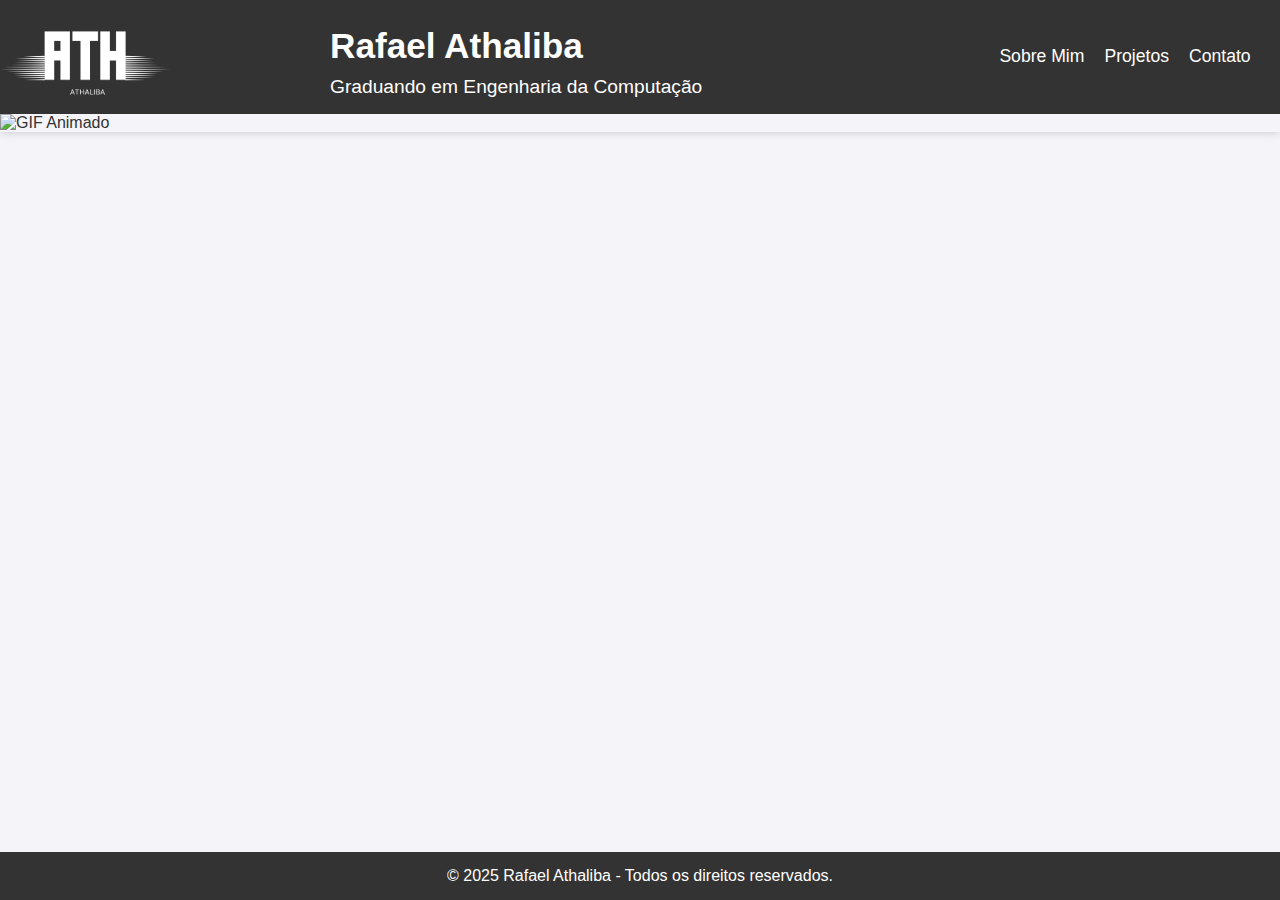
==== index.html @ 6a87a9e5 "port" ====
<!DOCTYPE html>
<html lang="pt-br">
<head>
    <meta charset="UTF-8">
    <meta name="viewport" content="width=device-width, initial-scale=1.0">
    <title>Meu Portfólio</title>
    <link rel="stylesheet" href="styles.css">
    <link rel="stylesheet" href="stylesresp.css">
    
</head>
<body>
    <!-- Header -->
    <header>
        <div class="container">
            <div class="logo">
                <img src="assets/athaliba.png" alt="Logo Athaliba" class="logo-img">
            </div>
            <div class="texto">
                <h1>Rafael Athaliba</h1>
                <p>Graduando em Engenharia da Computação</p>
            </div>
            <nav>
                <ul>
                    <li><a href="Sobremim.html">Sobre Mim</a></li>
                    <li><a href="Projetos.html">Projetos</a></li>
                    <li><a href="Contato.html">Contato</a></li>
                </ul>
            </nav>
        </div>
    </header>

    <!-- GIF Central -->
    <section class="gif-container">
        <img src="assets/lobby.gif" alt="GIF Animado">
    </section>

    <!-- Footer -->
    <footer>
        <p>&copy; 2025 Rafael Athaliba - Todos os direitos reservados.</p>
    </footer>
</body>
</html>
---- styles.css ----
/* Reset básico */
* {
    margin: 0; /* Remove margens padrão de todos os elementos */
    padding: 0; /* Remove preenchimentos padrão de todos os elementos */
    box-sizing: border-box; /* Faz com que o padding e a borda sejam incluídos no tamanho total do elemento */
}

/* Estilo geral do corpo da página */
body {
    font-family: Arial, sans-serif; /* Define a fonte padrão */
    background-color: #f4f4f9; /* Cor de fundo do corpo da página */
    color: #333; /* Cor do texto padrão */
    display: flex; /* Usa flexbox para organizar o layout */
    flex-direction: column; /* Organiza os elementos em coluna */
    min-height: 100vh; /* Garante que o body tenha no mínimo a altura da tela */
}

/* Estilo do cabeçalho */
header {
    background-color: #333; /* Cor de fundo do cabeçalho */
    color: white; /* Cor do texto no cabeçalho */
    padding: 7px 0; /* Espaçamento interno no topo e na base do cabeçalho */
    text-align: center; /* Centraliza o texto no cabeçalho */
    position: relative; /* Define o posicionamento como relativo */
    min-height: 100px; /* Altura mínima do cabeçalho */
}

/* Container que organiza o nome, logo e profissão */
.container {
    display: flex; /* Usa flexbox para organizar os elementos */
    flex-direction: column; /* Organiza os elementos em coluna */
    align-items: center; /* Centraliza os elementos horizontalmente */
    justify-content: center; /* Centraliza os elementos verticalmente */
    text-align: center; /* Centraliza o texto */
    gap: 20px; /* Espaçamento entre os elementos */
}

/* Estilo da logo */
.logo-img {
    width: 170px; /* Largura da logo */
    height: auto; /* Altura ajustada automaticamente para manter a proporção */
}

/* Estilo do nome e profissão */
.texto h1 {
    font-size: 2.2em; /* Tamanho da fonte do nome */
    margin: 10px 0; /* Margem superior e inferior */
}

.texto p {
    font-size: 1.2em; /* Tamanho da fonte da profissão */
}

/* Estilo do menu de navegação */
nav ul {
    list-style: none; /* Remove os marcadores de lista */
    display: flex; /* Usa flexbox para organizar os itens do menu */
    gap: 20px; /* Espaçamento entre os itens do menu */
    justify-content: center; /* Centraliza os itens do menu */
    padding: 10px 0; /* Espaçamento interno no topo e na base do menu */
}

nav ul li {
    display: inline-block; /* Exibe os itens do menu em linha */
}

nav ul li a {
    color: white; /* Cor do texto dos links */
    text-decoration: none; /* Remove o sublinhado dos links */
    font-size: 1.1em; /* Tamanho da fonte dos links */
}

nav ul li a:hover {
    border-bottom: 2px solid #ff6347; /* Adiciona uma borda inferior ao passar o mouse */
}

/* Estilo da área do GIF */
.gif-container {
    display: flex; /* Usa flexbox para centralizar o GIF */
    justify-content: center; /* Centraliza horizontalmente */
    align-items: center; /* Centraliza verticalmente */
    padding: 0px 0; /* Espaçamento interno (não há espaçamento neste caso) */
}

.gif-container img {
    width: 100%; /* Largura do GIF ajustada ao contêiner */
    max-width: auto; /* Largura máxima automática (pode ser ajustada para um valor fixo) */
    height: auto; /* Altura fixa do GIF */
    border-radius: 0px; /* Remove bordas arredondadas */
    box-shadow: 0px 0px 10px rgba(0, 0, 0, 0.2); /* Adiciona uma sombra ao redor do GIF */
}

/* Estilo do rodapé */
footer {
    background-color: #333; /* Cor de fundo do rodapé */
    color: white; /* Cor do texto no rodapé */
    text-align: center; /* Centraliza o texto no rodapé */
    padding: 15px 0; /* Espaçamento interno no topo e na base do rodapé */
    font-size: 1em; /* Tamanho da fonte no rodapé */
    margin-top: auto; /* Faz o footer "grudar" no fundo da página */
}
---- stylesresp.css ----
/* Estilo responsivo para telas maiores */
@media screen and (min-width: 768px) {
    .container {
        flex-direction: row;
        justify-content: space-between;
        text-align: left;
    }

    .logo {
        flex: 1;
    }

    .texto {
        flex: 2;
        text-align: left;
    }

    nav {
        flex: 1;
        text-align: right;
    }

    .gif-container {
        padding: 0px 0;
    }
}
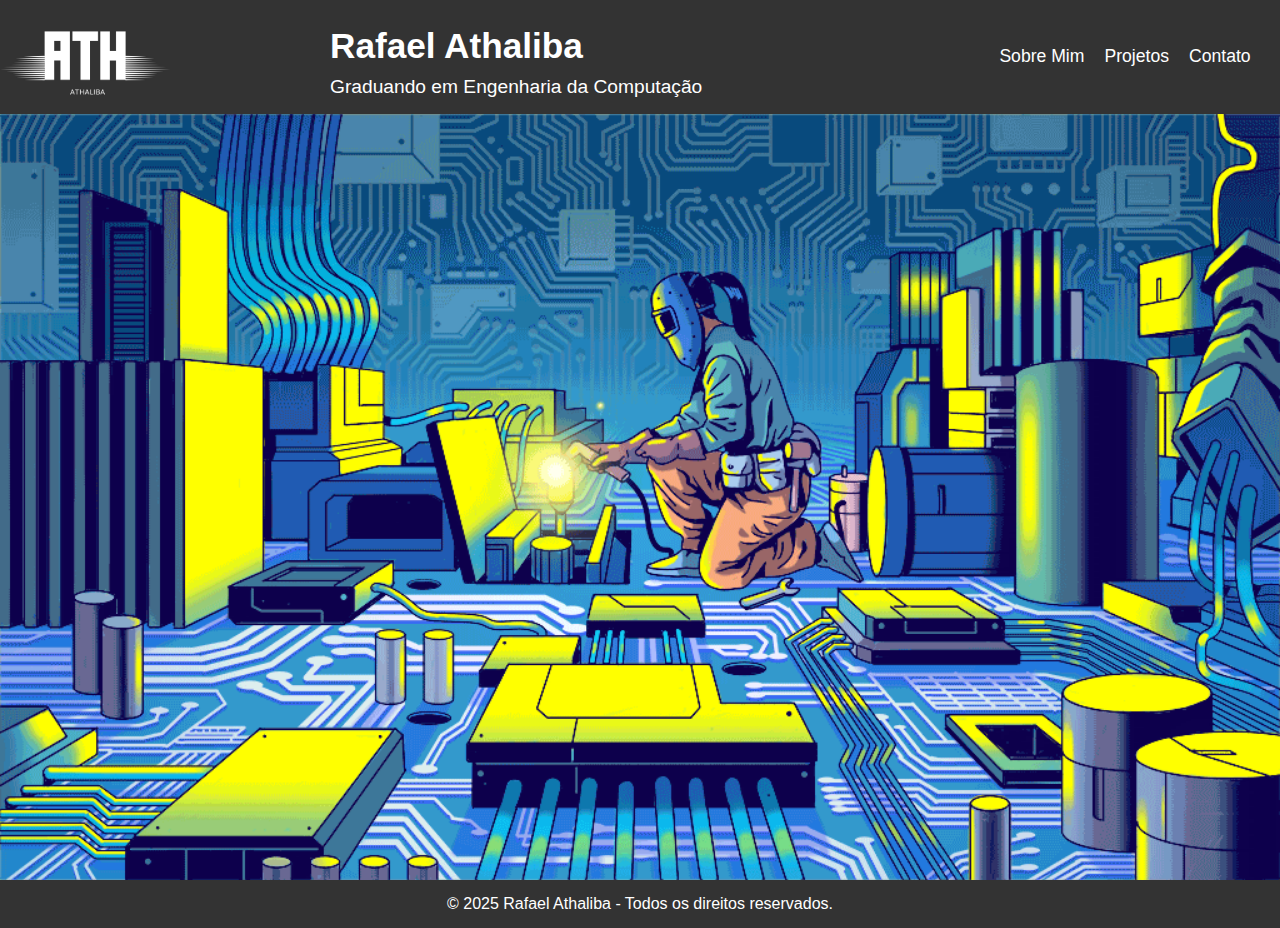
==== commit 4a247e1f: "corrigindo" ====
--- a/index.html
+++ b/index.html
@@ -6,6 +6,8 @@
     <title>Meu Portfólio</title>
     <link rel="stylesheet" href="styles.css">
     <link rel="stylesheet" href="stylesresp.css">
+    <link rel="shortcut icon" href="./assets/favicon.ico" type="image/x-icon">
+
     
 </head>
 <body>
@@ -31,7 +33,7 @@
 
     <!-- GIF Central -->
     <section class="gif-container">
-        <img src="assets/lobby.gif" alt="GIF Animado">
+        <img src="assets/LOBBY.gif" alt="GIF Animado">
     </section>
 
     <!-- Footer -->
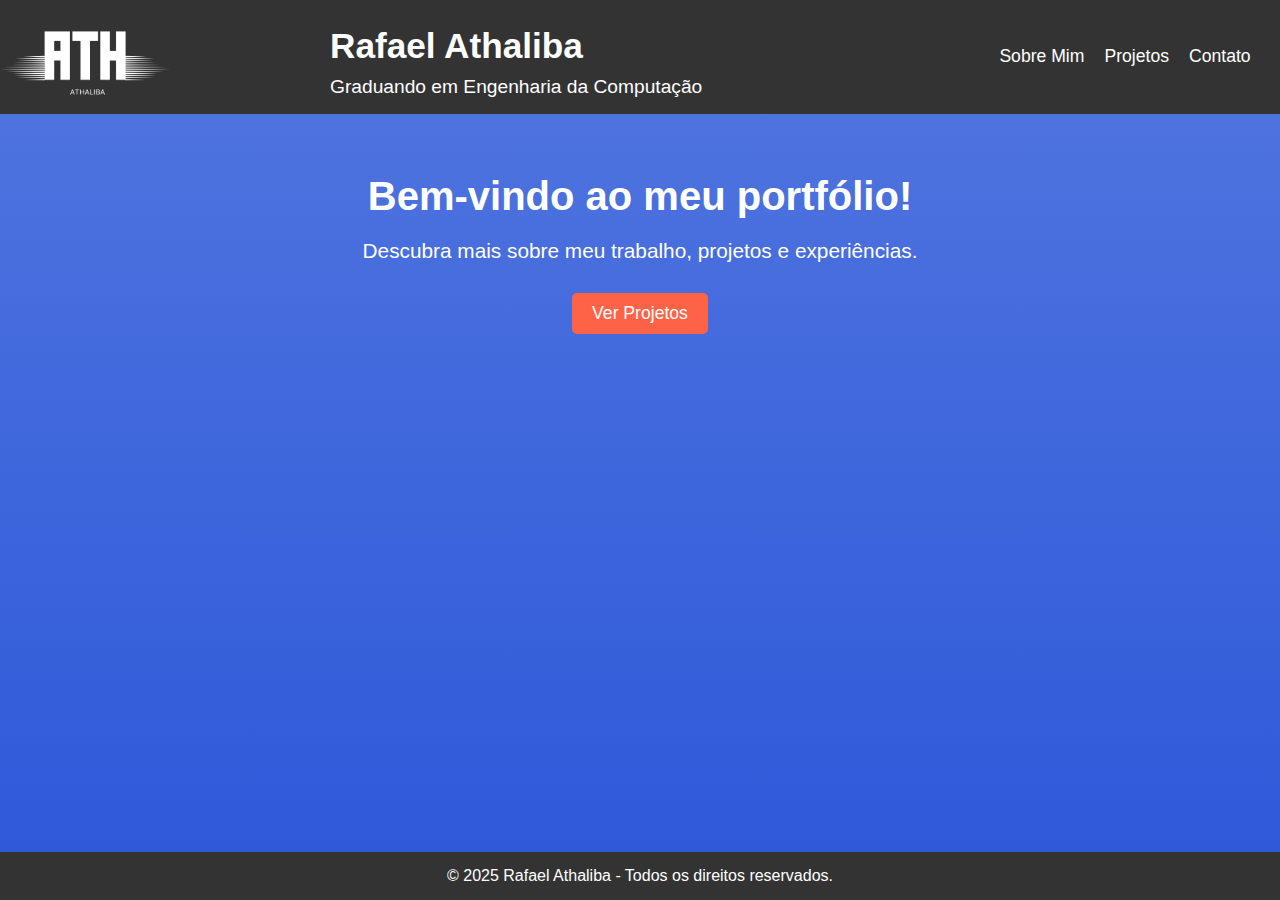
==== commit 579342ec: "remake" ====
--- a/index.html
+++ b/index.html
@@ -4,11 +4,9 @@
     <meta charset="UTF-8">
     <meta name="viewport" content="width=device-width, initial-scale=1.0">
     <title>Meu Portfólio</title>
-    <link rel="stylesheet" href="styles.css">
-    <link rel="stylesheet" href="stylesresp.css">
+    <link rel="stylesheet" href="css/styleindex.css">
+    <link rel="stylesheet" href="resp/respIndex.css">
     <link rel="shortcut icon" href="./assets/favicon.ico" type="image/x-icon">
-
-    
 </head>
 <body>
     <!-- Header -->
@@ -31,9 +29,13 @@
         </div>
     </header>
 
-    <!-- GIF Central -->
-    <section class="gif-container">
-        <img src="assets/LOBBY.gif" alt="GIF Animado">
+    <!-- Welcome Section (Sem GIF) -->
+    <section class="welcome-section">
+        <div class="welcome-content">
+            <h2>Bem-vindo ao meu portfólio!</h2>
+            <p>Descubra mais sobre meu trabalho, projetos e experiências.</p>
+            <a href="Projetos.html" class="button">Ver Projetos</a>
+        </div>
     </section>
 
     <!-- Footer -->
--- a/css/styleindex.css
+++ b/css/styleindex.css
@@ -0,0 +1,110 @@
+* {
+    margin: 0;
+    padding: 0;
+    box-sizing: border-box;
+}
+
+body {
+    font-family: Arial, sans-serif;
+    background-color: #f4f4f9;
+    color: #333;
+    display: flex;
+    flex-direction: column;
+    min-height: 100vh;
+}
+
+header {
+    background-color: #333;
+    color: white;
+    padding: 7px 0;
+    text-align: center;
+    position: relative;
+    min-height: 100px;
+}
+
+.container {
+    display: flex;
+    flex-direction: column;
+    align-items: center;
+    justify-content: center;
+    text-align: center;
+    gap: 20px;
+}
+
+.logo-img {
+    width: 170px;
+    height: auto;
+}
+
+.texto h1 {
+    font-size: 2.2em;
+    margin: 10px 0;
+}
+
+.texto p {
+    font-size: 1.2em;
+}
+
+nav ul {
+    list-style: none;
+    display: flex;
+    gap: 20px;
+    justify-content: center;
+    padding: 10px 0;
+}
+
+nav ul li {
+    display: inline-block;
+}
+
+nav ul li a {
+    color: white;
+    text-decoration: none;
+    font-size: 1.1em;
+}
+
+nav ul li a:hover {
+    border-bottom: 2px solid #ff6347;
+}
+
+/* New Section */
+.welcome-section {
+    background: linear-gradient(to bottom, #4e73df, #2e59d9);
+    color: white;
+    padding: 60px 20px;
+    text-align: center;
+    flex: 1;
+}
+
+.welcome-content h2 {
+    font-size: 2.5em;
+    margin-bottom: 20px;
+}
+
+.welcome-content p {
+    font-size: 1.3em;
+    margin-bottom: 30px;
+}
+
+.button {
+    display: inline-block;
+    padding: 10px 20px;
+    font-size: 1.1em;
+    color: white;
+    background-color: #ff6347;
+    text-decoration: none;
+    border-radius: 5px;
+}
+
+.button:hover {
+    background-color: #ff4500;
+}
+
+footer {
+    background-color: #333;
+    color: white;
+    text-align: center;
+    padding: 15px 0;
+    font-size: 1em;
+    margin-top: auto;
+}
--- a/resp/respIndex.css
+++ b/resp/respIndex.css
@@ -0,0 +1,25 @@
+@media screen and (min-width: 768px) {
+    .container {
+        flex-direction: row;
+        justify-content: space-between;
+        text-align: left;
+    }
+
+    .logo {
+        flex: 1;
+    }
+
+    .texto {
+        flex: 2;
+        text-align: left;
+    }
+
+    nav {
+        flex: 1;
+        text-align: right;
+    }
+
+    .gif-container {
+        padding: 0px 0;
+    }
+}
